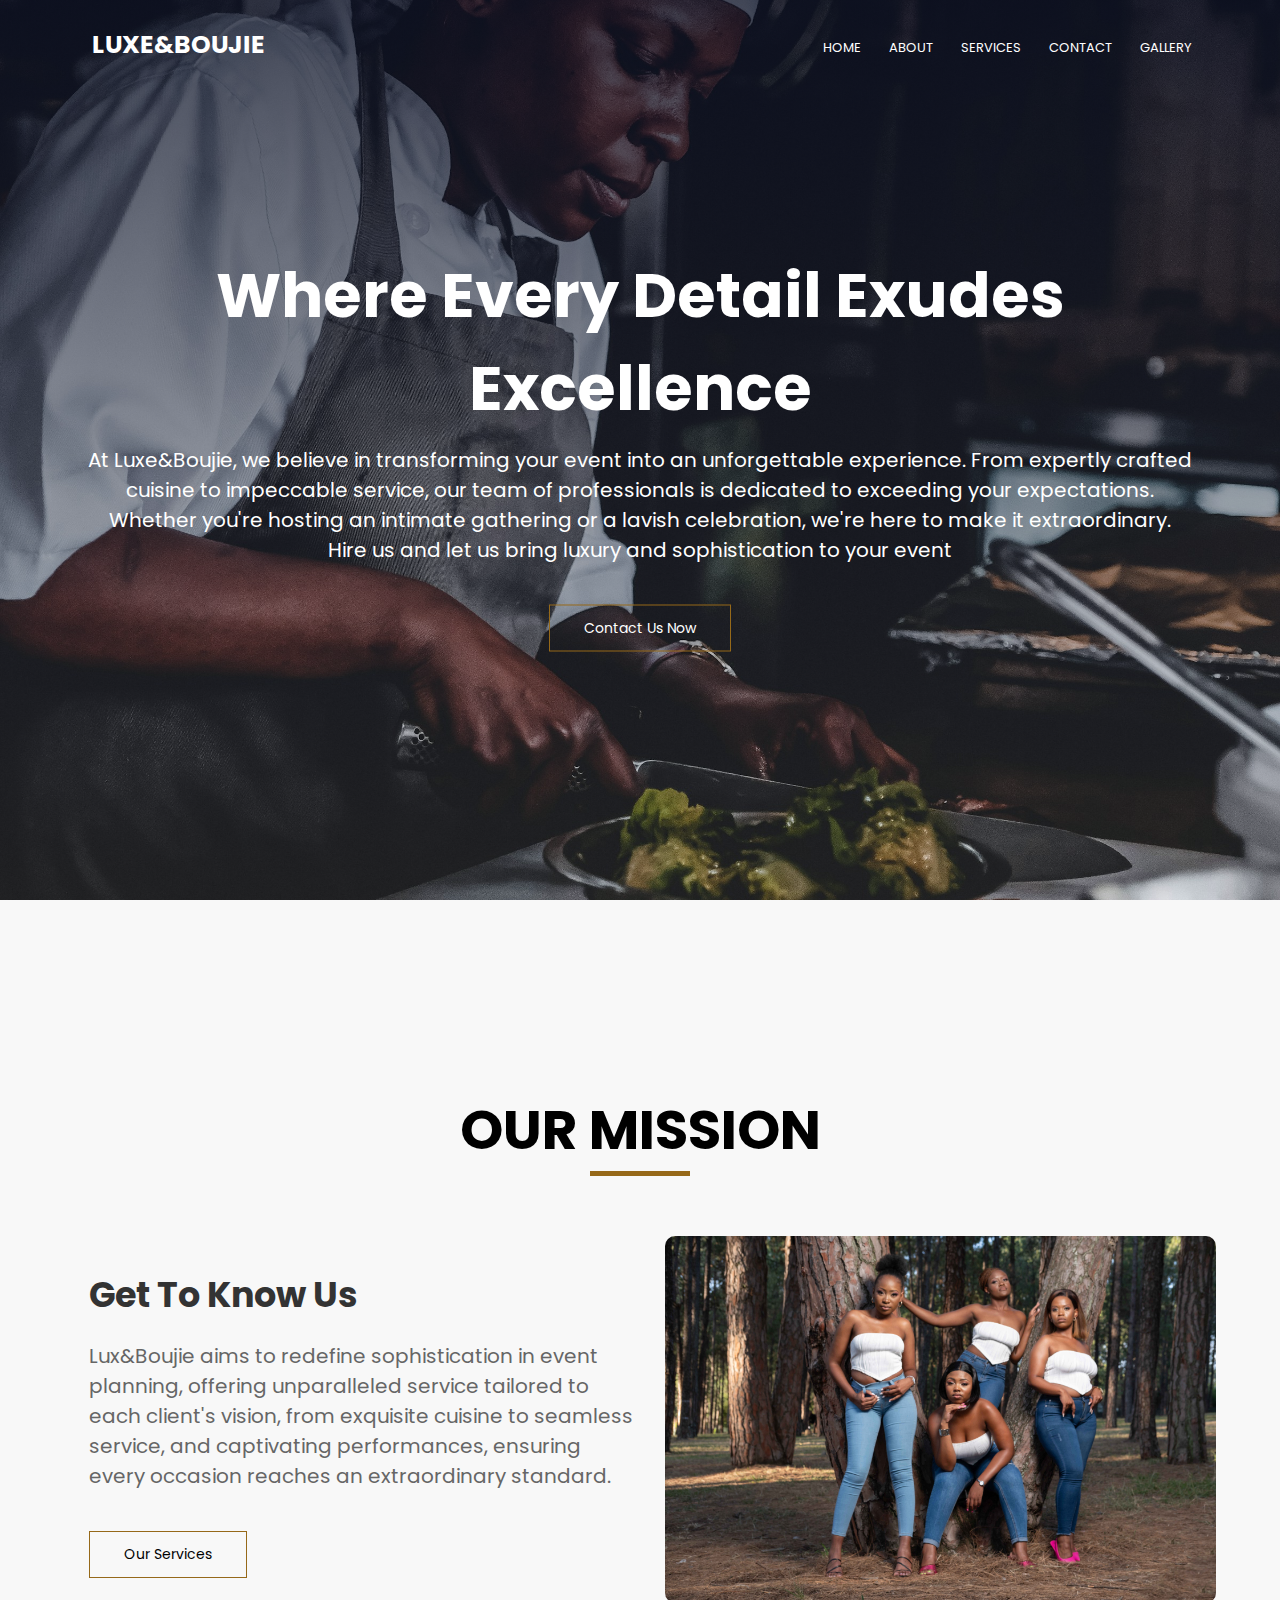
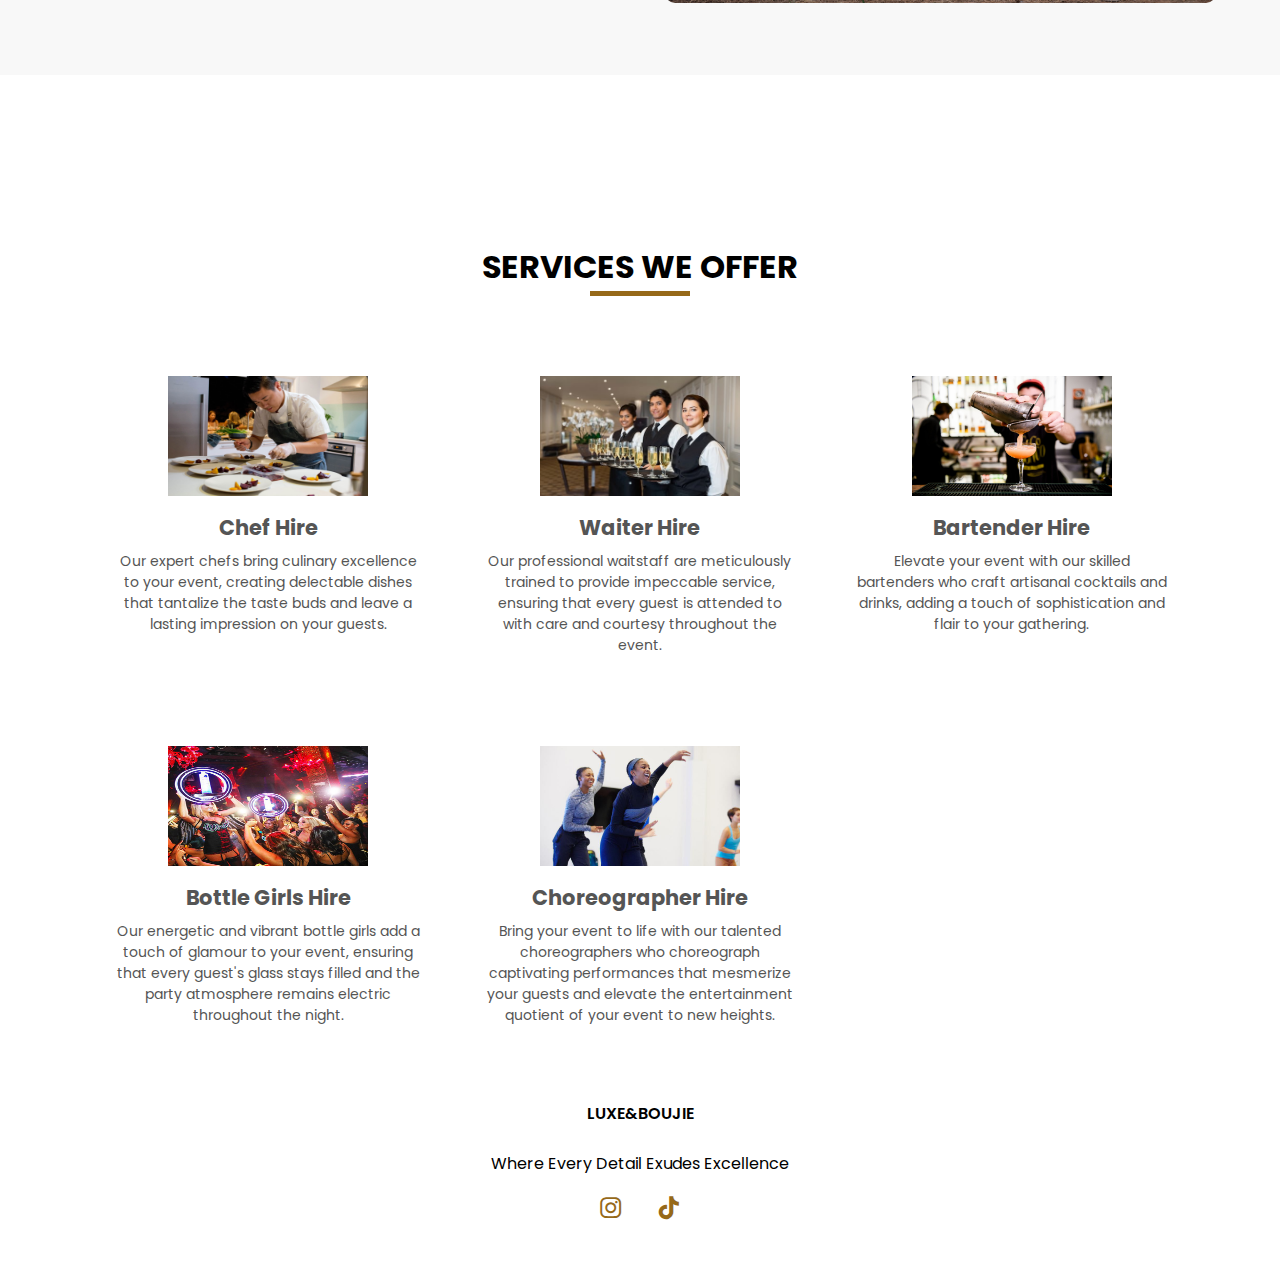
==== index.html @ 2a722e66 "first" ====
<!DOCTYPE html>
<html lang="en">
<head>
    <meta charset="UTF-8">
    <meta http-equiv="X-UA-Compatible" content="IE=edge">
    <meta name="viewport" content="width=device-width, initial-scale=1.0">
    <link rel="stylesheet" href="styles.css">
    <link rel="stylesheet" href="https://use.fontawesome.com/releases/v5.11.2/css/all.css">
    <link rel="stylesheet" href="https://maxst.icons8.com/vue-static/landings/line-awesome/font-awesome-line-awesome/css/all.min.css">
    <link rel="stylesheet" href="https://maxst.icons8.com/vue-static/landings/line-awesome/line-awesome/1.3.0/css/line-awesome.min.css">
    <link rel="preconnect" href="https://fonts.googleapis.com">
    <link rel="preconnect" href="https://fonts.gstatic.com" crossorigin>
    <link rel="preconnect" href="https://fonts.googleapis.com">
    <link rel="preconnect" href="https://fonts.gstatic.com" crossorigin>
    <!-- Boxicons CSS -->
    <link href='https://unpkg.com/boxicons@2.1.4/css/boxicons.min.css' rel='stylesheet'>
    <link href="https://fonts.googleapis.com/css2?family=Cedarville+Cursive&family=DM+Serif+Display:ital@0;1&family=Jost:ital,wght@0,100..900;1,100..900&family=Poppins:ital,wght@0,100;0,200;0,300;0,400;0,500;0,600;0,700;0,800;0,900;1,100;1,200;1,300;1,400;1,500;1,600;1,700;1,800;1,900&family=Roboto:ital,wght@0,100;0,300;0,400;0,500;0,700;0,900;1,100;1,300;1,400;1,500;1,700;1,900&display=swap" rel="stylesheet">
    <link href="https://fonts.googleapis.com/css2?family=DM+Serif+Display:ital@0;1&family=Jost:ital,wght@0,100..900;1,100..900&family=Poppins:ital,wght@0,100;0,200;0,300;0,400;0,500;0,600;0,700;0,800;0,900;1,100;1,200;1,300;1,400;1,500;1,600;1,700;1,800;1,900&family=Roboto:ital,wght@0,100;0,300;0,400;0,500;0,700;0,900;1,100;1,300;1,400;1,500;1,700;1,900&display=swap" rel="stylesheet">
    <title>Luxe&Boujie</title>
</head>
<body>
    <section class="header">
        <nav>
            <a href="index.html">
                <div class="logo">
                    <i class="las la-crown"></i>
                    <h1>LUXE&BOUJIE</h1>
                </div>
            </a>
            <div class="nav-links" id="navLinks">
                <div class="nav-icon">
                    <i class="las la-times" onclick="hideMenu()"></i>
                </div>
                <ul>
                    <li><a href="index.html">HOME</a></li>
                    <li><a href="about.html">ABOUT</a></li>
                    <li><a href="index.html">SERVICES</a></li>
                    <li><a href="contact.html">CONTACT</a></li>
                    <li><a href="galary.html">GALLERY</a></li>
                </ul>
            </div>
            <div class="nav-icon">
                <i class="las la-bars" onclick="showMenu()"></i>
            </div>
        </nav>
        <div class="text-box">
            <h1>Where Every Detail Exudes Excellence</h1>
            <p> 
                At Luxe&Boujie, we believe in transforming your event into an unforgettable experience.
                From expertly crafted cuisine to impeccable service, our team of professionals is dedicated to exceeding your expectations.<br>
                Whether you're hosting an intimate gathering or a lavish celebration, we're here to make it extraordinary. <br>
                Hire us and let us bring luxury and sophistication to your event
            </p>
            <a href="contact.html" class="intro-btn">Contact Us Now</a>
        </div>
    </section>


    <section class="about-us">
        <div class="about-us-heading">
            <h1>Our Mission</h1>
        </div>
        <div class="about-container">
            <div class="about-us-content">
                <h2>Get To Know Us</h2>
                <p>
                    Lux&Boujie aims to redefine sophistication in event planning, offering unparalleled service tailored to each client's vision,
                    from exquisite cuisine to seamless service,
                    and captivating performances, ensuring every occasion reaches an extraordinary standard.
                </p>
                <button id="servicesButton" class="ab-btn">Our Services</button>
            </div>
            <div class="about-us-image">
                <img src="images/DSCF5046.jpg">
            </div>
        </div>
    </section>



    <!--SERVICES-->
    <section class="services">
        <h1>Services We Offer</h1>
        <div class="row">
            <div id="services" class="service">
                <img src="images/chef-hi.jpeg" alt="Chef">
                <h2>Chef Hire</h2>
                <p>
                    Our expert chefs bring culinary excellence to your event, creating delectable dishes that tantalize the taste buds and leave a lasting impression on your guests.
                </p>
            </div>
            <div class="service">
                <img src="images/waiters.jpeg" alt="Waiters">
                <h2>Waiter Hire</h2>
                <p>
                    Our professional waitstaff are meticulously trained to provide impeccable service, ensuring that every guest is attended to with care and courtesy throughout the event.
                </p>
            </div>
            <div class="service">
                <img src="images/bart.jpeg" alt="Bartender">
                <h2>Bartender Hire</h2>
                <p>
                    Elevate your event with our skilled bartenders who craft artisanal cocktails and drinks, adding a touch of sophistication and flair to your gathering.
                </p>
            </div>
            <div class="service">
                <img src="images/bottle-girls.jpeg" alt="Bottle Girls">
                <h2>Bottle Girls Hire</h2>
                <p>
                    Our energetic and vibrant bottle girls add a touch of glamour to your event, ensuring that every guest's glass stays filled and the party atmosphere remains electric throughout the night.
                </p>
            </div>
            <div class="service">
                <img src="images/choreographer.jpeg" alt="Choreographer">
                <h2>Choreographer Hire</h2>
                <p>
                    Bring your event to life with our talented choreographers who choreograph captivating performances that mesmerize your guests and elevate the entertainment quotient of your event to new heights.
                </p>
            </div>
        </div>
    </section>

    <section class="footer">
        <h4>
            LUXE&BOUJIE
        </h4>
        <p>
            Where Every Detail Exudes Excellence
        </p>
        <div class="icons">
            <a href="https://www.instagram.com/luxeandboujie_events_stuffing/?igsh=MXRsMHY3bW9ueWJsbg%3D%3D"><i class='bx bxl-instagram' ></i></a>
            <a href="https://www.tiktok.com/@luxeboujie.events?is_from_webapp=1&sender_device=pc"><i class='bx bxl-tiktok'></i></a>
        </div>

    </section>   
    <!--JS For Toggle Menu-->
    <script>
        var navLinks = document.getElementById("navLinks");

        function showMenu() {
            navLinks.style.right = '0';
        }

        function hideMenu() {
            navLinks.style.right = '-200px';
        }
        document.getElementById("servicesButton").addEventListener("click", function() {
            // Smooth scroll to the "Services" section
            document.querySelector('.services').scrollIntoView({
                behavior: 'smooth'
            });
        });
    </script>
</body>
</html>
---- styles.css ----
*{
    margin: 0;
    padding: 0;
    font-family: "Poppins", sans-serif;
}
.header{
    min-height: 100vh;
    width: 100%;
    background-image: linear-gradient(rgba(4,9,30,0.7),rgba(4,9,30,0.1)),url(images/jeff-siepman-z-IxdGQ7lPU-unsplash.jpg);
    background-position: center;
    background-size: cover;
    position: relative;

} 
nav{
    display: flex ;
    padding: 2% 6%;
    justify-content: space-between ;

}
.nav-links{
    flex: 1;
    text-align: right;

}
.nav-links ul li{
    list-style: none;
    display: inline-block;
    padding: 8px 12px ;
    position: relative;
}
.nav-links ul a{
    color: #fff;
    text-decoration: none;
    font-size: 13px;

}
.nav-links ul li::after{
    content: '';
    width: 0%;
    height: 2px;
    background: #966919 ;
    display: block;
    margin: auto;
    transition: 0.5s;
}
.nav-links ul li:hover::after{
    width: 100%;
    
}

.logo {
    display: inline-flex;
    align-items: center;

}
.logo i {
    color: 	#966919;
    
    
}

.logo h1 {
    color: white;
    margin: 0;
}

.logo h1, .logo i {
    margin: 0 5px;
    font-size: 25px;
}

.text-box{
    width: 90%;
    color: #fff;
    position: absolute;
    top: 50%;
    left: 50%;
    transform: translate(-50%,-50%);
    text-align: center;
}
.text-box h1{
    font-size: 62px;
}
.text-box p{
    margin: 10px 0 40px;
    font-size: 20px ;
    color: #fff;
}
.intro-btn{
    display: inline-block;
    text-decoration: none;
    color: #fff;
    border: 1px solid #966919 ;
    padding: 12px 34px;
    font-size: 14px;
    background: transparent;
    position:relative;
    cursor: pointer;

}
.intro-btn:hover{
    border:  1px solid #fff;
    background: black;
    transition: 1s;

}
.nav-icon{
    display: none;
}
@media(max-width: 700px){
    .text-box h1{
        font-size: 22px;
    }
    .nav-links ul li{
        display: block;
    }
    .nav-links{
        position: absolute;
        background: #966919;
        height: 100vh;
        width: 200px;
        top: 0;
        right: -200px;
        text-align: left;
        z-index: 2;
        transition: 1s;

    }
    .text-box p{
        font-size: 14px ;
    }
    .nav-icon{
        display: block;
        color: #fff;
        margin: 10px;
        font-size: 22px;
        cursor: pointer;
    }
    .nav-links ul{
        padding: 30px;
    }
}
/*------ABOUT US-------*/
.about-us{
    background-color: #f8f8f8;
    overflow: hidden;
}
.about-us-heading h1{
    font-size: 55px;
    text-align: center;
    margin-top: 35px;
    position: relative;
    text-transform: uppercase;
    text-align: center;
    padding-top: 10%;
    margin-top: 60px;
    margin-bottom: 60px;
}
.about-us-heading h1::after{
    content: '';
    position: absolute;
    left: 50%;
    bottom: -5px;
    transform: translate(-50%);
    width: 100px;
    height: 5px;
    background: #966919;


}
.about-container{
    display: flex;
    justify-content: center;
    align-items: center;
    width: 90%;
    margin: 65px auto; 
}
.about-us-content{
    flex: 1;
    width: 600px;
    margin: 0px 25px;
    animation: fadeInUp 2s ease;
}
.about-us-image{
    flex:1;
    width: 200px;
    margin: auto;
    animation: fadeInRight 2s ease;
}
.about-us-image img{
    width: 100%;
    height: auto;
    border-radius: 10px;
}
.about-us-content h2{
    font-size:35px ;
    margin-bottom: 20px;
    color: #333;
}
.about-us-content p{
    font-size: 20px;
    line-height: 1.5;
    margin-bottom: 40px;
    color: #666 ;
    font-size: 20px;
    border: none;
    cursor: pointer;
    transition: 0.3 ease;

}
@media screen and (max-width:768px){
    .about-us-heading h1{
        font-size: 35px;
        margin-top: 30px;
    }

    .about-us{
        margin: 0px;
    }
    .about-container{
        width: 100%;
        flex-direction: column;
        margin: 0px;
        padding: 0px 40px;
    }
    .about-us-content{
        width: 100%;
        margin: 35px 0px;
    }
    .about-us-content h2{
        font-size: 20px;
    }
    .about-us-content p{
        margin-bottom: 20px;
        font-size: 15px;
    }
    .about-us-content button{
        font-size: 15px;
        padding: 8px 16px;
    }

    .about-us-image{
        width: 100%;

    }

    
}
@keyframes fadeInUp{
    0%{
        opacity: 0;
        transform: translate(50px);

    }
    100%{
        opacity: 0;
        transform: translate(0px);
    }
}

@keyframes fadeInUp{
    0%{
        opacity: 1;
        transform: translateX(50px);

    }
    100%{
        opacity: 1;
        transform: translateX(0px);
    }
}
.ab-btn{
    display: inline-block;
    text-decoration: none;
    color: black;
    border: 1px solid #966919 ;
    padding: 12px 34px;
    font-size: 14px;
    background: transparent;
    position:relative;
    cursor: pointer;
}
.ab-btn:hover{
    border:  1px solid #fff;
    background: black;
    transition: 1s;
    color: #fff;

}

/*-----Services--------*/

.services{
 
    width: 100%;
    padding: 0 8%;
    box-sizing: border-box;
    min-height: 100vh;
}
.services h1 {
    position: relative;
    text-transform: uppercase;
    text-align: center;
    padding-top: 10%;
    margin-top: 60px;
    margin-bottom: 60px;

}
.services h1::after{
    content: '';
    position: absolute;
    left: 50%;
    bottom: -5px;
    transform: translate(-50%);
    width: 100px;
    height: 5px;
    background: #966919;


}
.services .row{
    display: grid;
    grid-template-columns: repeat(auto-fit, minmax(250px, 1fr));
    grid-gap: 40px;
}
.services .row .service{

    padding: 25px 10px;
    text-align: center;
    border-radius: 5px;
    transition: transform .5s;
    cursor: pointer;
    color: #555;
    font-size: 14px;
}
.service img{
    width: 200px;
    height: 120px;
    margin-bottom: 10px;
}

.services .row .service:hover{
    transform:scale(1.1) ;
    background: #966919;
    color: #fff;
}
.services .row .service h2{
    margin-bottom: 8px;
}

/*Testimonial*/
.testimonials{
    width: 80%;
    margin: auto;
    padding-top: 100px;
    text-align: center;

}

.testimonial-col{
    flex-basis: 44%;
    border-radius: 10px;
    margin-bottom: 5%;
    text-align: left;
    background: #fff3f3;
    padding: 25px;
    cursor: pointer;
    display: flex;

}
.testimonial-col img{
    height: 40px;
    margin-left: 5px;
    margin-right: 30px;
    border-radius: 50%;
}
.testimonial-col p{
    padding: 0;
    
}
.testimonial-col h3{
    text-align: left;
}

.footer{
    width: 100%;
    text-align: center;
    padding: 30px 0;
}
.footer p{

}
.footer h4{
    margin-bottom: 25px;
    margin-top: 20px;
    font-weight: 600;

}
.icons .lab{
    color: #966919;
    margin: 0 13px;
    cursor: pointer;
    padding: 18px 0 ;
    font-size: 28px;
}
.icons .bx{
    color: #966919;
    margin: 0 13px;
    cursor: pointer;
    padding: 18px 0 ;
    font-size: 28px;
}

/*==Contact us page*/
.location{
    width: 80%;
    margin: auto;
    padding:  80px 0;
}
.location iframe{
    width: 100%;
}
.cont-us{
    width: 80%;
    margin: auto;
}
.cont-col{
    flex-basis: 48%;
    margin-bottom: 30px;

}
.cont-col div{
    display: flex;
    align-items: center;
    margin-bottom: 40px;
}
.cont-col div .las{
    font-size: 28px;
    color: #966919;
    margin: 10px;
    margin-right: 30px;
}
.cont-col div p{
    padding: 0;
}
.cont-col div h5{
    font-size: 20px;
    margin-bottom: 5px;
    color: #555 ;
    font-weight: 400;
}
.cont-col input, .cont-col textarea{
    width: 100%;
    padding: 15px;
    margin-bottom: 17px;
    outline: none;
    border: 1px solid #ccc;
}
.submit-btn{
    display: inline-block;
    text-decoration: none;
    color: black;
    border: 1px solid #966919 ;
    padding: 12px 34px;
    font-size: 14px;
    background: transparent;
    position:relative;
    cursor: pointer;

}

.submit-btn:hover{
    border:  1px solid #fff;
    background: black;
    transition: 1s;
    color: #fff;

}

.location h1{
    font-size: 55px;
    text-align: center;
    margin-top: 35px;
    position: relative;
    text-transform: uppercase;
    text-align: center;
    padding-top: 10%;
    margin-top: 60px;
    margin-bottom: 60px;
}
.location h1::after{
    content: '';
    position: absolute;
    left: 50%;
    bottom: -5px;
    transform: translate(-50%);
    width: 100px;
    height: 5px;
    background: #966919;


}

.img-gallery{
    width: 80%;
    margin: 100px auto 50px;
    display: grid;
    grid-template-columns: repeat(auto-fit,minmax(250px,1fr));
    grid-gap: 30px;
}

.img-gallery img{
    width: 100%;
    cursor: pointer;

}
.img-gallery img:hover{
    transform: scale(0.8) rotate(-15deg);
    border-radius: 20px;
    box-shadow: 0 32px 75px rgba(68,77 , 136, 0.2);
}
.full-img{
    width: 100%;
    height: 100vh;
    background: rgba(0,0,0,0.9);
    position: fixed;
    top: 0;
    left: 0;
    display: none;
    align-items: center;
    justify-content: center;
    z-index: 100;
}
.full-img img{
    width: 90%;
    max-width: 500px;

}
.full-img span{
    position: absolute;
    top: 5%;
    right: 5%;
    font-size: 30px;
    color: #fff;
    cursor: pointer;
}

.gallery-page h1{
    font-size: 55px;
    text-align: center;
    margin-top: 35px;
    position: relative;
    text-transform: uppercase;
    text-align: center;
    padding-top: 10%;
    margin-top: 60px;
    margin-bottom: 60px;
}
.gallery-page h1::after{
    content: '';
    position: absolute;
    left: 50%;
    bottom: -5px;
    transform: translate(-50%);
    width: 100px;
    height: 5px;
    background: #966919;


}
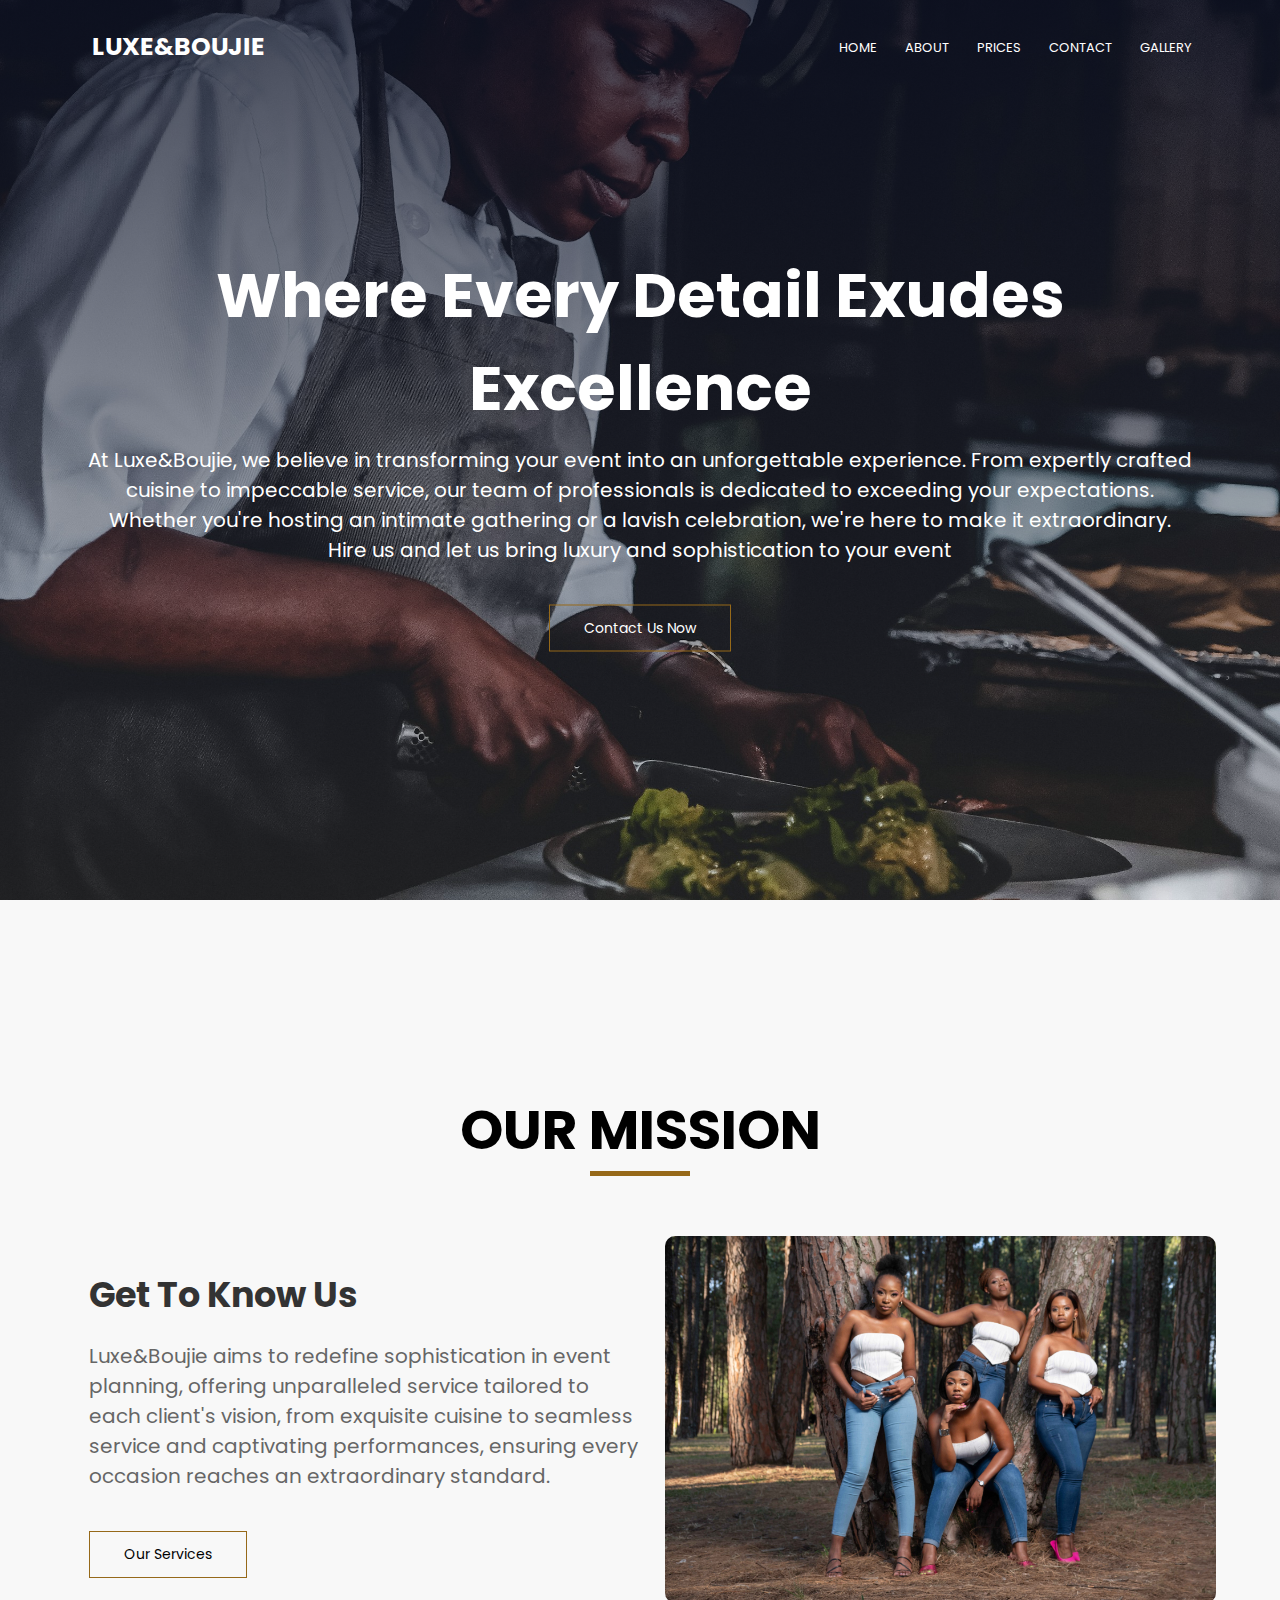
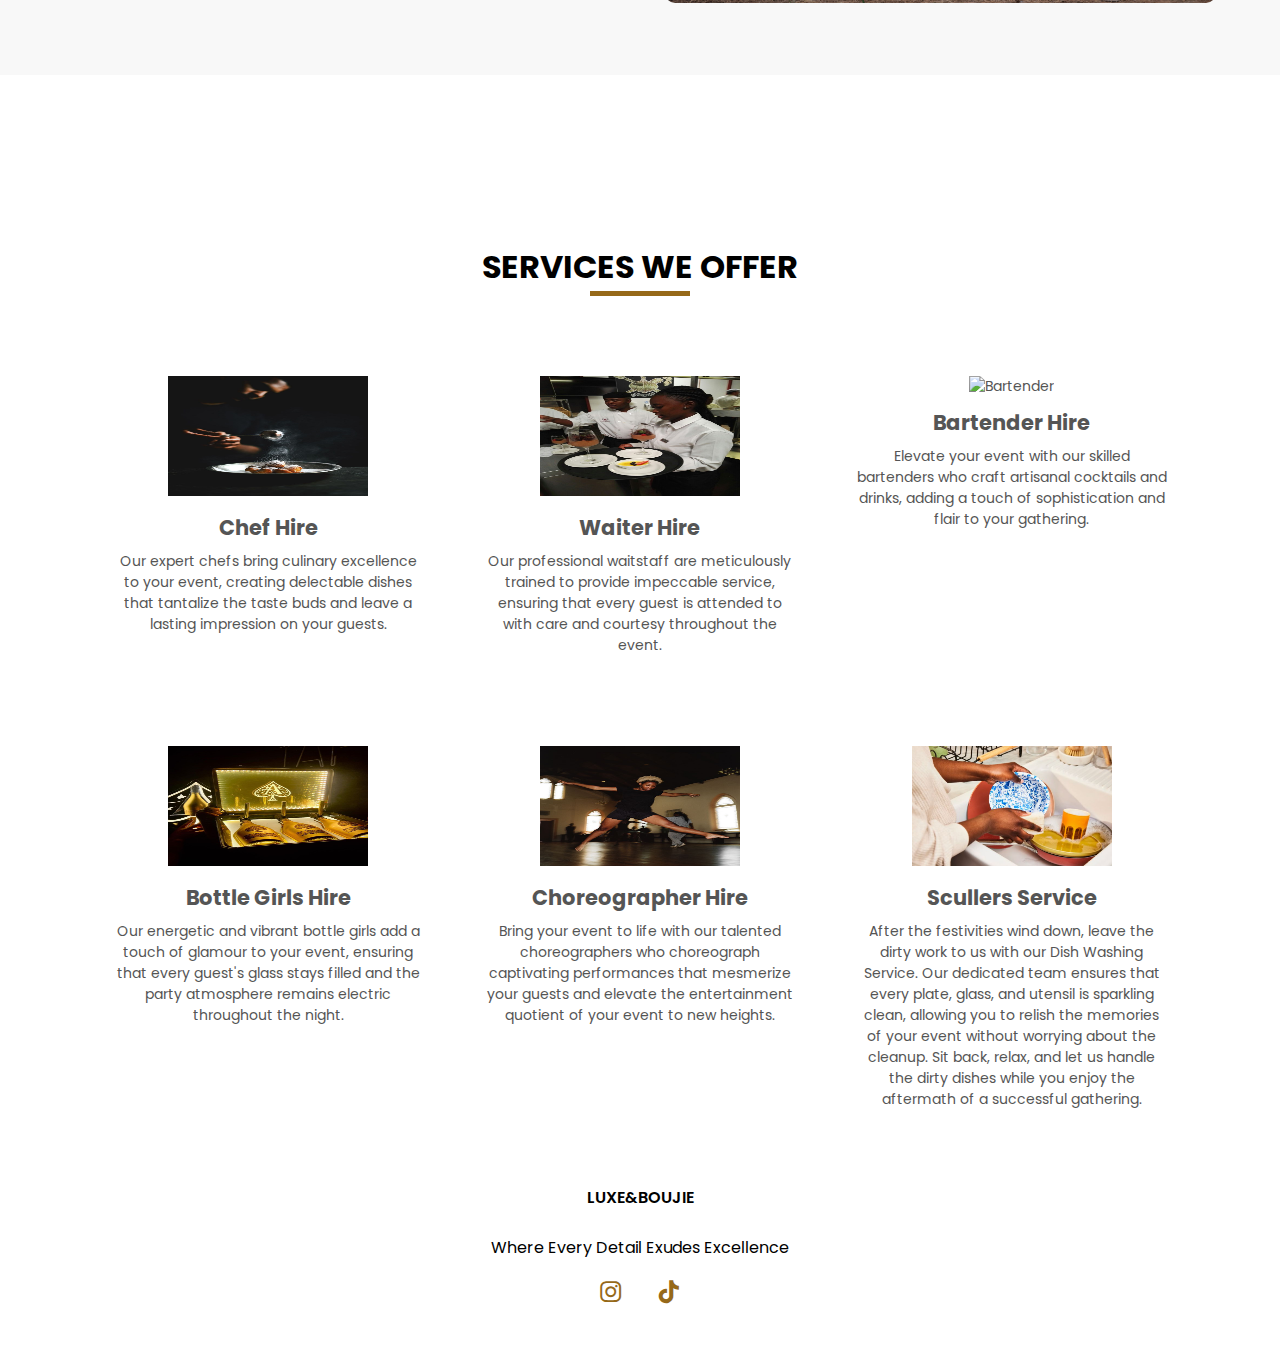
==== commit ea682889: "second" ====
--- a/index.html
+++ b/index.html
@@ -21,7 +21,7 @@
 <body>
     <section class="header">
         <nav>
-            <a href="index.html">
+            
                 <div class="logo">
                     <i class="las la-crown"></i>
                     <h1>LUXE&BOUJIE</h1>
@@ -34,7 +34,7 @@
                 <ul>
                     <li><a href="index.html">HOME</a></li>
                     <li><a href="about.html">ABOUT</a></li>
-                    <li><a href="index.html">SERVICES</a></li>
+                    <li><a href="index.html">PRICES</a></li>
                     <li><a href="contact.html">CONTACT</a></li>
                     <li><a href="galary.html">GALLERY</a></li>
                 </ul>
@@ -64,9 +64,8 @@
             <div class="about-us-content">
                 <h2>Get To Know Us</h2>
                 <p>
-                    Lux&Boujie aims to redefine sophistication in event planning, offering unparalleled service tailored to each client's vision,
-                    from exquisite cuisine to seamless service,
-                    and captivating performances, ensuring every occasion reaches an extraordinary standard.
+
+                    Luxe&Boujie aims to redefine sophistication in event planning, offering unparalleled service tailored to each client's vision, from exquisite cuisine to seamless service and captivating performances, ensuring every occasion reaches an extraordinary standard.
                 </p>
                 <button id="servicesButton" class="ab-btn">Our Services</button>
             </div>
@@ -83,40 +82,46 @@
         <h1>Services We Offer</h1>
         <div class="row">
             <div id="services" class="service">
-                <img src="images/chef-hi.jpeg" alt="Chef">
+                <img src="images/cook.jpeg" alt="Chef">
                 <h2>Chef Hire</h2>
                 <p>
                     Our expert chefs bring culinary excellence to your event, creating delectable dishes that tantalize the taste buds and leave a lasting impression on your guests.
                 </p>
             </div>
             <div class="service">
-                <img src="images/waiters.jpeg" alt="Waiters">
+                <img src="images/wait.jpeg" alt="Waiters">
                 <h2>Waiter Hire</h2>
                 <p>
                     Our professional waitstaff are meticulously trained to provide impeccable service, ensuring that every guest is attended to with care and courtesy throughout the event.
                 </p>
             </div>
             <div class="service">
-                <img src="images/bart.jpeg" alt="Bartender">
+                <img src="images/Коктейль Апероль_Aperol cocktail.jpeg" alt="Bartender">
                 <h2>Bartender Hire</h2>
                 <p>
                     Elevate your event with our skilled bartenders who craft artisanal cocktails and drinks, adding a touch of sophistication and flair to your gathering.
                 </p>
             </div>
             <div class="service">
-                <img src="images/bottle-girls.jpeg" alt="Bottle Girls">
+                <img src="images/bottels.jpeg" alt="Bottle Girls">
                 <h2>Bottle Girls Hire</h2>
                 <p>
                     Our energetic and vibrant bottle girls add a touch of glamour to your event, ensuring that every guest's glass stays filled and the party atmosphere remains electric throughout the night.
                 </p>
             </div>
             <div class="service">
-                <img src="images/choreographer.jpeg" alt="Choreographer">
+                <img src="images/dance.jpeg" alt="Choreographer">
                 <h2>Choreographer Hire</h2>
                 <p>
                     Bring your event to life with our talented choreographers who choreograph captivating performances that mesmerize your guests and elevate the entertainment quotient of your event to new heights.
                 </p>
             </div>
+            <div class="service">
+                <img src="images/dish.jpeg" alt="Dish Washing">
+                <h2>Scullers Service</h2>
+                <p>After the festivities wind down, leave the dirty work to us with our Dish Washing Service. Our dedicated team ensures that every plate, glass, and utensil is sparkling clean, allowing you to relish the memories of your event without worrying about the cleanup. Sit back, relax, and let us handle the dirty dishes while you enjoy the aftermath of a successful gathering.</p>
+            </div>
+            
         </div>
     </section>
 
--- a/styles.css
+++ b/styles.css
@@ -110,6 +110,9 @@
     display: none;
 }
 @media(max-width: 700px){
+    body, html {
+        overflow-x: hidden;
+    }
     .text-box h1{
         font-size: 22px;
     }
@@ -122,7 +125,7 @@
         height: 100vh;
         width: 200px;
         top: 0;
-        right: -200px;
+        right: -100%;
         text-align: left;
         z-index: 2;
         transition: 1s;
@@ -216,11 +219,12 @@
         margin-top: 30px;
     }
 
+
+
     .about-us{
         margin: 0px;
     }
     .about-container{
-        width: 100%;
         flex-direction: column;
         margin: 0px;
         padding: 0px 40px;
@@ -234,7 +238,7 @@
     }
     .about-us-content p{
         margin-bottom: 20px;
-        font-size: 15px;
+        font-size: 14px;
     }
     .about-us-content button{
         font-size: 15px;
@@ -446,7 +450,7 @@
     padding: 0;
 }
 .cont-col div h5{
-    font-size: 20px;
+    font-size: 15px;
     margin-bottom: 5px;
     color: #555 ;
     font-weight: 400;
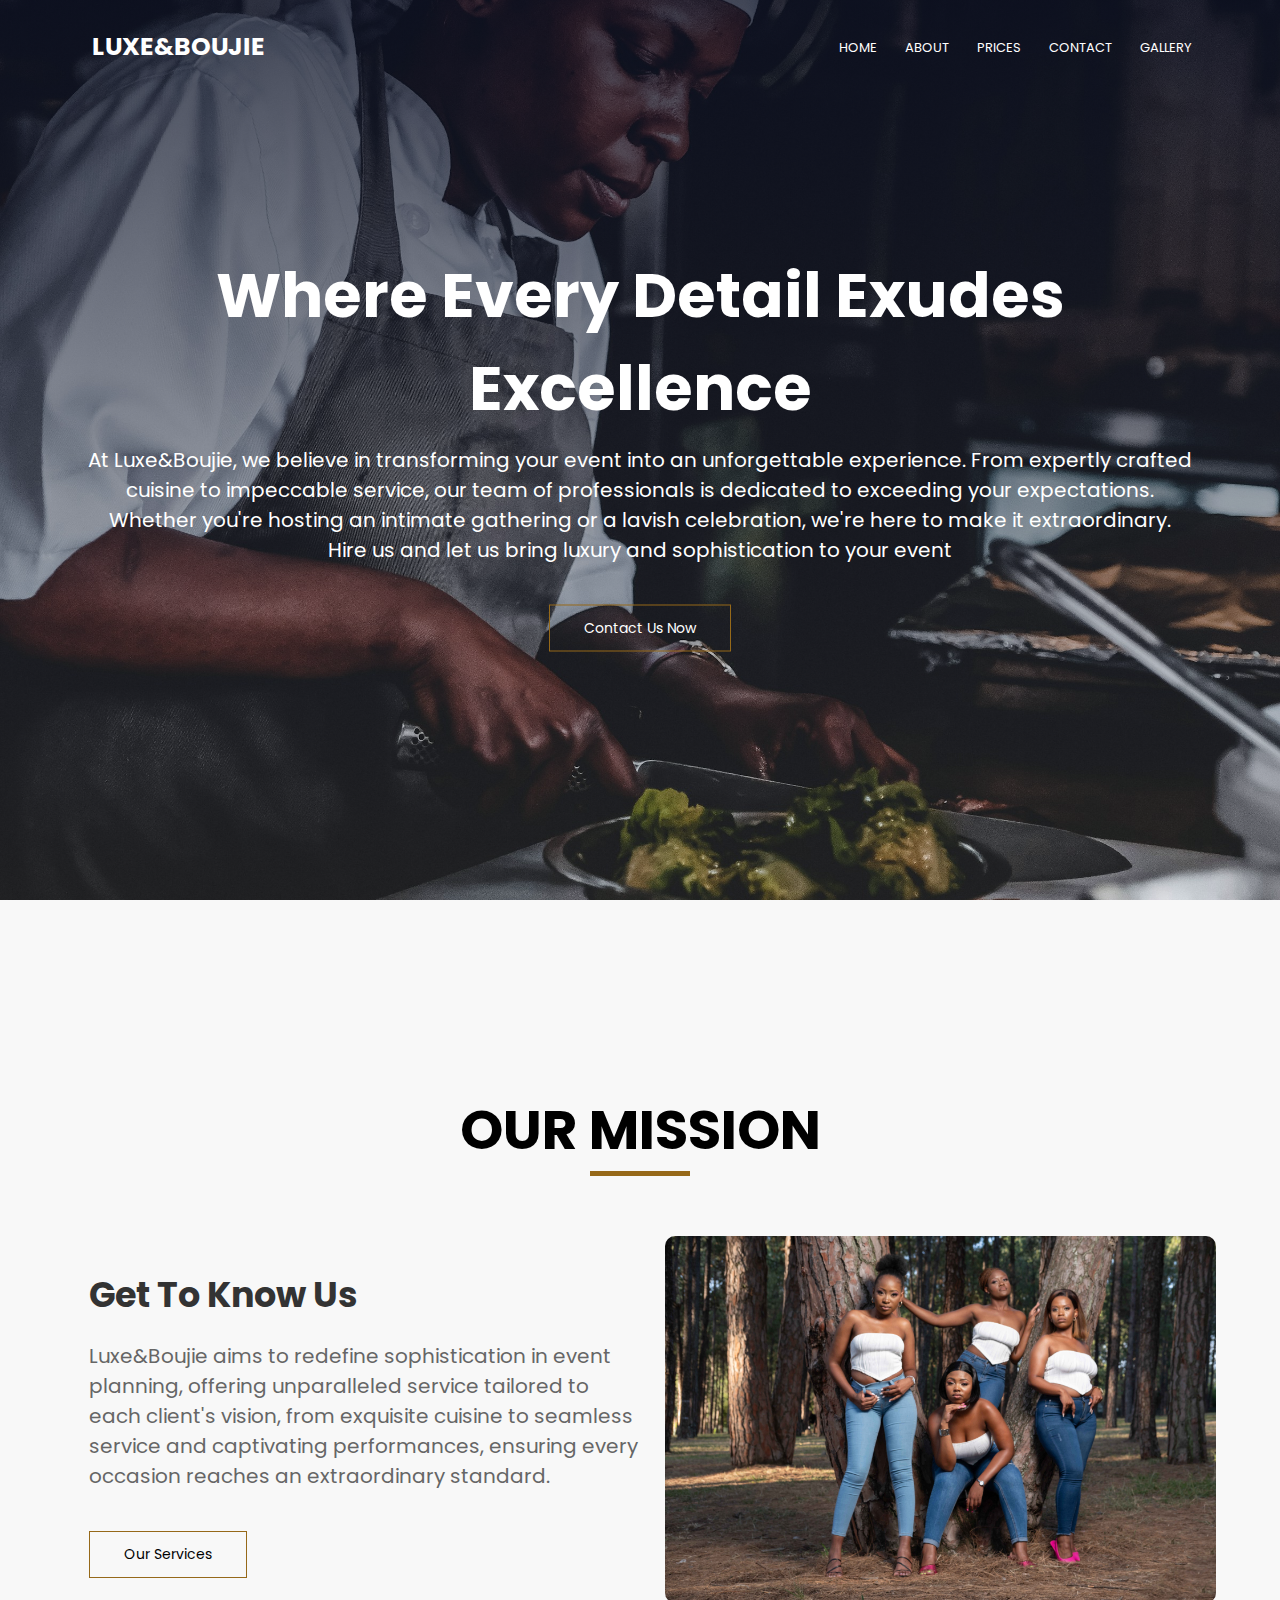
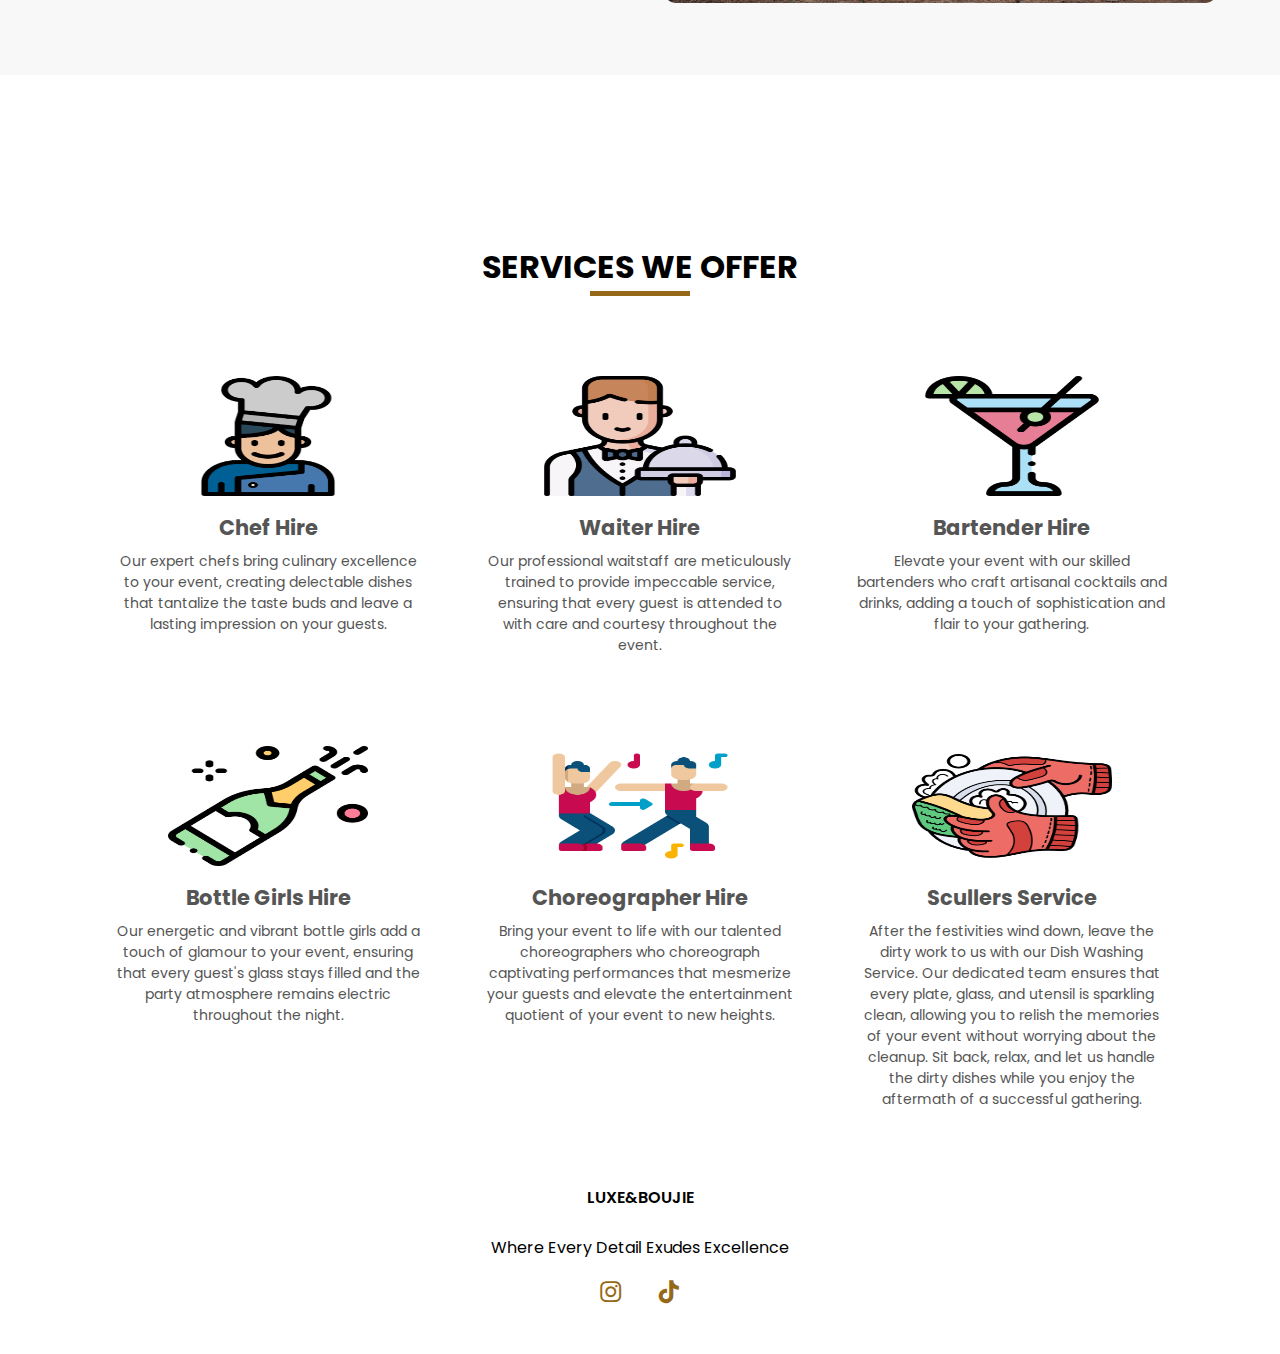
==== commit 4a0fced3: "third" ====
--- a/index.html
+++ b/index.html
@@ -34,7 +34,7 @@
                 <ul>
                     <li><a href="index.html">HOME</a></li>
                     <li><a href="about.html">ABOUT</a></li>
-                    <li><a href="index.html">PRICES</a></li>
+                    <li><a href="price.html">PRICES</a></li>
                     <li><a href="contact.html">CONTACT</a></li>
                     <li><a href="galary.html">GALLERY</a></li>
                 </ul>
@@ -82,42 +82,42 @@
         <h1>Services We Offer</h1>
         <div class="row">
             <div id="services" class="service">
-                <img src="images/cook.jpeg" alt="Chef">
+                <img src="images/chef.png" alt="Chef">
                 <h2>Chef Hire</h2>
                 <p>
                     Our expert chefs bring culinary excellence to your event, creating delectable dishes that tantalize the taste buds and leave a lasting impression on your guests.
                 </p>
             </div>
             <div class="service">
-                <img src="images/wait.jpeg" alt="Waiters">
+                <img src="images/waiterr.png" alt="Waiters">
                 <h2>Waiter Hire</h2>
                 <p>
                     Our professional waitstaff are meticulously trained to provide impeccable service, ensuring that every guest is attended to with care and courtesy throughout the event.
                 </p>
             </div>
             <div class="service">
-                <img src="images/Коктейль Апероль_Aperol cocktail.jpeg" alt="Bartender">
+                <img src="images/coktail.png" alt="Bartender">
                 <h2>Bartender Hire</h2>
                 <p>
                     Elevate your event with our skilled bartenders who craft artisanal cocktails and drinks, adding a touch of sophistication and flair to your gathering.
                 </p>
             </div>
             <div class="service">
-                <img src="images/bottels.jpeg" alt="Bottle Girls">
+                <img src="images/champagne.png" alt="Bottle Girls">
                 <h2>Bottle Girls Hire</h2>
                 <p>
                     Our energetic and vibrant bottle girls add a touch of glamour to your event, ensuring that every guest's glass stays filled and the party atmosphere remains electric throughout the night.
                 </p>
             </div>
             <div class="service">
-                <img src="images/dance.jpeg" alt="Choreographer">
+                <img src="images/chario.png" alt="Choreographer">
                 <h2>Choreographer Hire</h2>
                 <p>
                     Bring your event to life with our talented choreographers who choreograph captivating performances that mesmerize your guests and elevate the entertainment quotient of your event to new heights.
                 </p>
             </div>
             <div class="service">
-                <img src="images/dish.jpeg" alt="Dish Washing">
+                <img src="images/dishes.png" alt="Dish Washing">
                 <h2>Scullers Service</h2>
                 <p>After the festivities wind down, leave the dirty work to us with our Dish Washing Service. Our dedicated team ensures that every plate, glass, and utensil is sparkling clean, allowing you to relish the memories of your event without worrying about the cleanup. Sit back, relax, and let us handle the dirty dishes while you enjoy the aftermath of a successful gathering.</p>
             </div>
--- a/styles.css
+++ b/styles.css
@@ -573,4 +573,91 @@
     background: #966919;
 
 
+}
+
+/*SERVICES Pricing*/
+.price-content{
+    display: flex;
+    justify-content: center;
+    flex-wrap: wrap;
+    width: 100%;
+    padding: 2rem;
+}
+.price-header{
+    width: 200px;
+    display: block;
+    margin: 0 auto;
+}
+.price-wrapper{
+    display: flex;
+    flex-direction: column;
+    align-items: center;
+    justify-content: center;
+    width: 320px;
+    box-sizing: border-box;
+    height: auto;
+    background-color: #f9f9f9;
+    border-radius: 20px;
+    box-shadow:0 5px 14px rgba(0,0,0,0.25), 0 5px 5px rgba(0,0,0,0.22)  ;
+    padding: 2rem;
+    margin: 1rem; 
+    transition: all 0.2s ease-in ;
+}
+.price-wrapper:hover{
+    transform: scale(1.1);
+}
+.price-header{
+    margin: 1rem;
+    text-align: center;
+}
+.price-detail p{
+    padding: 0.6rem 1.5rem;
+    font-size: 0.8rem;
+    border-bottom: 1px solid #d5d5d5;
+}
+.price-detail p:hover{
+    background-color: #d5d5d5;
+}
+.price-price{
+    display: flex;
+    align-items: flex-start;
+    margin: 1rem;
+}
+.price-price p{
+    font-size: 2rem;
+    font-weight: 800;
+}
+.price-price p sup,
+.price-price p sub
+{
+     font-size: 1rem; 
+}
+.price-header >img{
+    display: block;
+    margin: 0 auto;
+}
+.price-wrapper:hover .price-header h2{
+    transform: scale(1.1);
+    color: #966919;
+    letter-spacing: 2;
+}
+
+.price-btn{
+    margin-top: 15px;
+    display: inline-block;
+    text-decoration: none;
+    color: black;
+    border: 1px solid #966919 ;
+    padding: 12px 34px;
+    font-size: 14px;
+    background: transparent;
+    position:relative;
+    cursor: pointer;
+}
+.price-btn:hover{
+    border:  1px solid #fff;
+    background: black;
+    transition: 1s;
+    color: #fff;
+
 }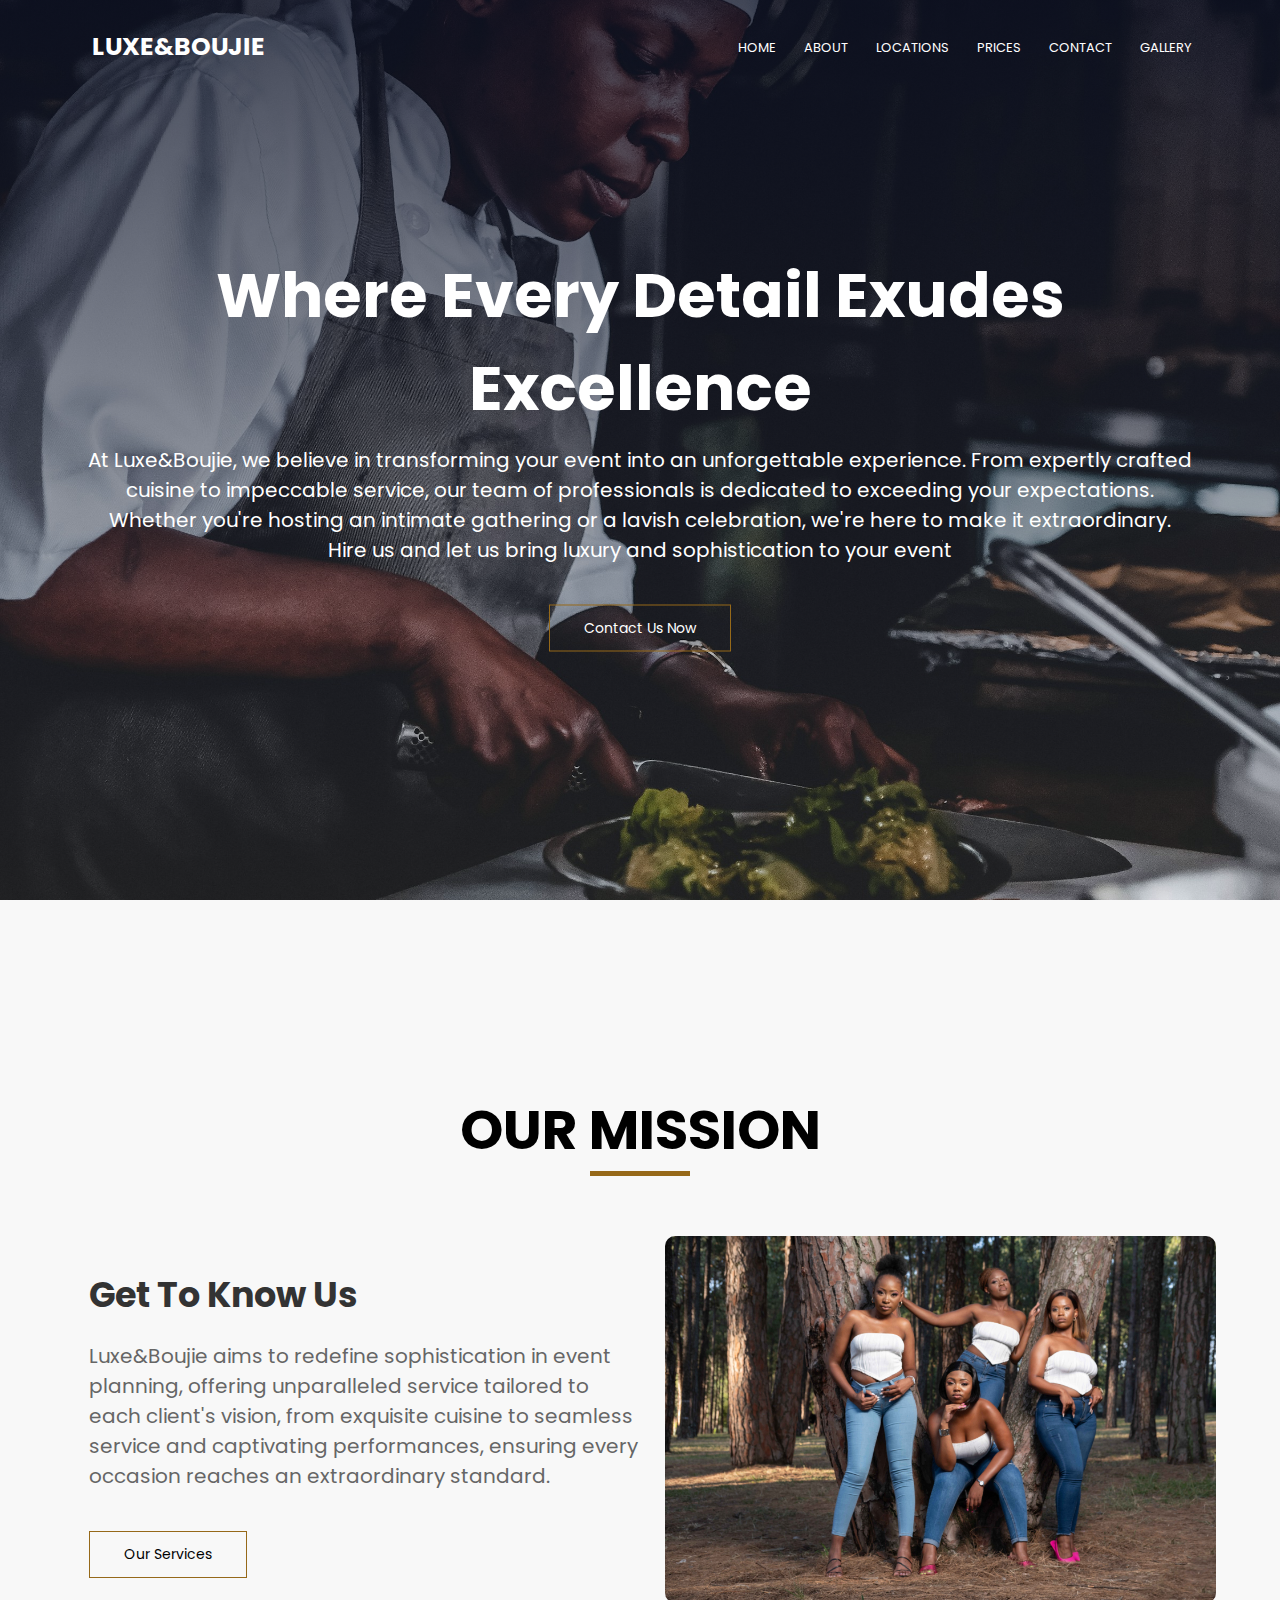
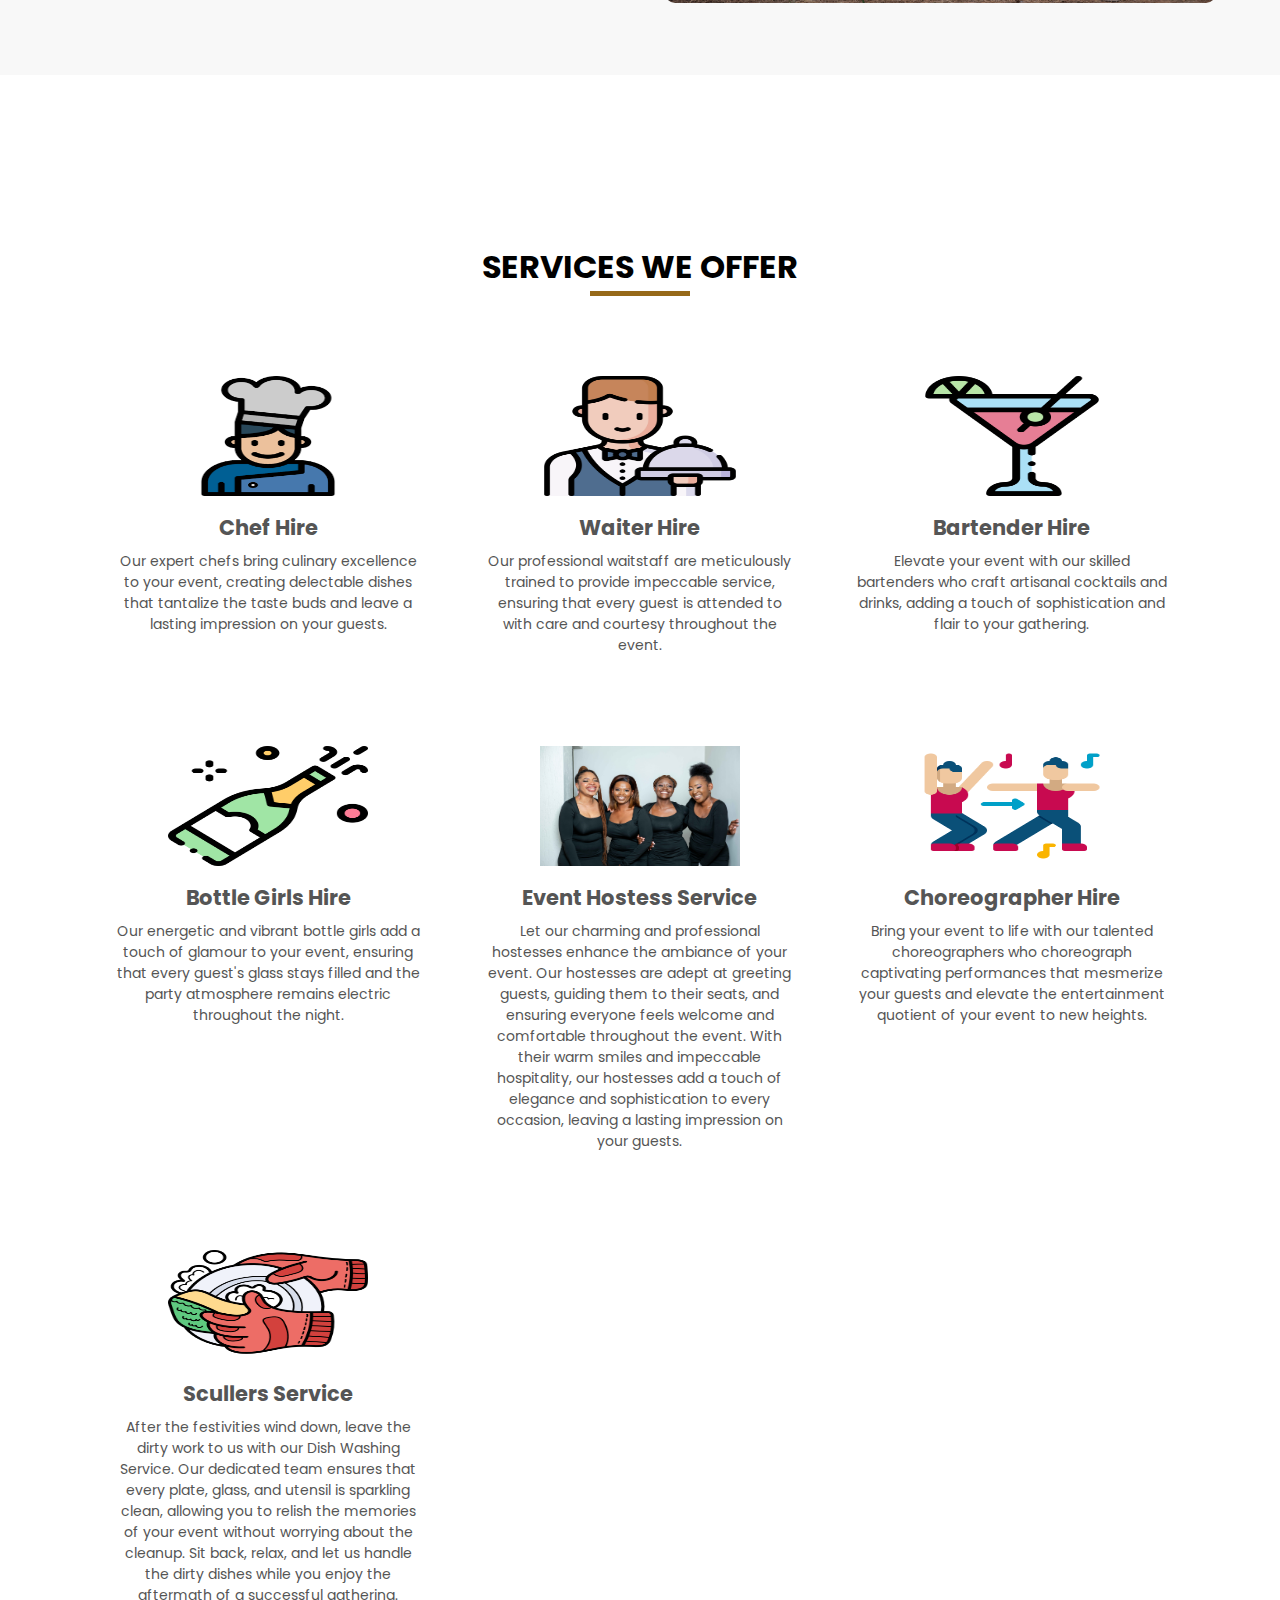
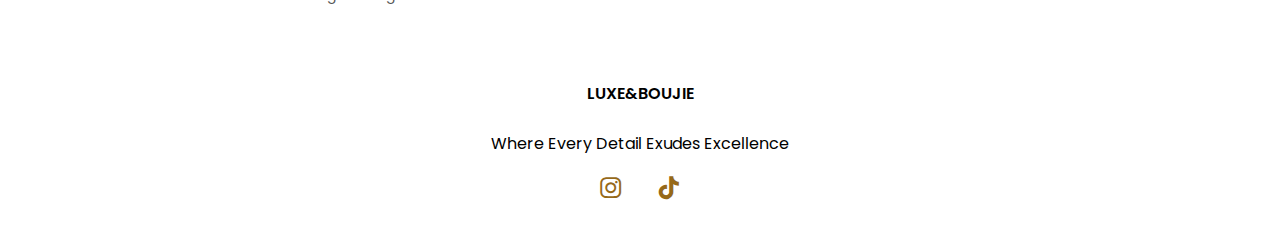
==== commit 10f79697: "last" ====
--- a/index.html
+++ b/index.html
@@ -34,6 +34,12 @@
                 <ul>
                     <li><a href="index.html">HOME</a></li>
                     <li><a href="about.html">ABOUT</a></li>
+                    <li><a href="about.html">LOCATIONS <b><i class="las la-caret-down"></i></b></a>
+                        <ul>
+                            <li><a href="location.html">JOHANNESBURG</a></li>
+                            <li><a href="durban.html">DURBAN</a></li>
+                        </ul>
+                    </li>
                     <li><a href="price.html">PRICES</a></li>
                     <li><a href="contact.html">CONTACT</a></li>
                     <li><a href="galary.html">GALLERY</a></li>
@@ -110,6 +116,12 @@
                 </p>
             </div>
             <div class="service">
+                <img src="gallery/DSCF4699.jpg" alt="Hostess">
+                <h2>Event Hostess Service</h2>
+                <p>Let our charming and professional hostesses enhance the ambiance of your event. Our hostesses are adept at greeting guests, guiding them to their seats, and ensuring everyone feels welcome and comfortable throughout the event. With their warm smiles and impeccable hospitality, our hostesses add a touch of elegance and sophistication to every occasion, leaving a lasting impression on your guests.</p>
+            </div>
+            
+            <div class="service">
                 <img src="images/chario.png" alt="Choreographer">
                 <h2>Choreographer Hire</h2>
                 <p>
--- a/styles.css
+++ b/styles.css
@@ -36,6 +36,17 @@
     font-size: 13px;
 
 }
+.nav-links ul li ul{
+    position: absolute;
+    left:0;
+    width: 30px;
+    display: none;
+    
+}
+.nav-links ul li:hover ul{
+    display: block;
+}
+
 .nav-links ul li::after{
     content: '';
     width: 0%;
@@ -110,6 +121,17 @@
     display: none;
 }
 @media(max-width: 700px){
+    .nav-links ul li ul{
+        position: relative;
+        width: 100%;
+        left: 0;
+    }
+    .nav-links ul li ul li ul{
+        top: 0;
+        left: 0px;
+       
+        
+    }
     body, html {
         overflow-x: hidden;
     }
@@ -581,12 +603,30 @@
     justify-content: center;
     flex-wrap: wrap;
     width: 100%;
-    padding: 2rem;
+    padding: 1rem;
 }
 .price-header{
     width: 200px;
     display: block;
     margin: 0 auto;
+}
+.bartending-service {
+    padding: 2rem;
+    margin: 1rem; 
+    position: relative;
+}
+.bartending-service ul li {
+    margin-bottom: 15px;
+    align-items: center; 
+    align-items: center; 
+    font-size: 18px;
+    font-weight: 800;
+}
+
+.bartending-service ul li .las {
+    margin-right: 10px; 
+    vertical-align: middle;
+    align-items: center; 
 }
 .price-wrapper{
     display: flex;
@@ -599,12 +639,37 @@
     background-color: #f9f9f9;
     border-radius: 20px;
     box-shadow:0 5px 14px rgba(0,0,0,0.25), 0 5px 5px rgba(0,0,0,0.22)  ;
-    padding: 2rem;
+    padding: 1rem;
     margin: 1rem; 
     transition: all 0.2s ease-in ;
 }
 .price-wrapper:hover{
     transform: scale(1.1);
+}
+.bartending-service h3 {
+    position: relative;
+    text-transform: uppercase;
+    text-align: center;
+    padding-top: 10%;
+    margin-bottom: 40px;
+
+}
+.bartending-service h3::after{
+    content: '';
+    position: absolute;
+    left: 50%;
+    bottom: -5px;
+    transform: translate(-50%);
+    width: 100px;
+    height: 5px;
+    background: #966919;
+
+
+}
+.bartending-service ul{
+    position: relative;
+    text-align: center;
+    list-style: none;
 }
 .price-header{
     margin: 1rem;
@@ -635,6 +700,27 @@
 .price-header >img{
     display: block;
     margin: 0 auto;
+}
+.bartending-service h1{
+    position: relative;
+    text-transform: uppercase;
+    text-align: center;
+    padding-top: 10%;
+    margin-top: 60px;
+    margin-bottom: 60px;
+}
+
+.bartending-service h1::after{
+    content: '';
+    position: absolute;
+    left: 50%;
+    bottom: -5px;
+    transform: translate(-50%);
+    width: 100px;
+    height: 5px;
+    background: #966919;
+
+
 }
 .price-wrapper:hover .price-header h2{
     transform: scale(1.1);
@@ -660,4 +746,32 @@
     transition: 1s;
     color: #fff;
 
-}+}
+
+/*LOCATIONS*/
+
+.Location-heading h1{
+    position: relative;
+    text-transform: uppercase;
+    text-align: center;
+    padding-top: 10%;
+    margin-top: 60px;
+    margin-bottom: 60px;
+}
+
+.Location-heading h1::after{
+    content: '';
+    position: absolute;
+    left: 50%;
+    bottom: -5px;
+    transform: translate(-50%);
+    width: 100px;
+    height: 5px;
+    background: #966919;
+
+
+}
+.cont-us p{
+    margin-bottom: 30px;
+}
+
